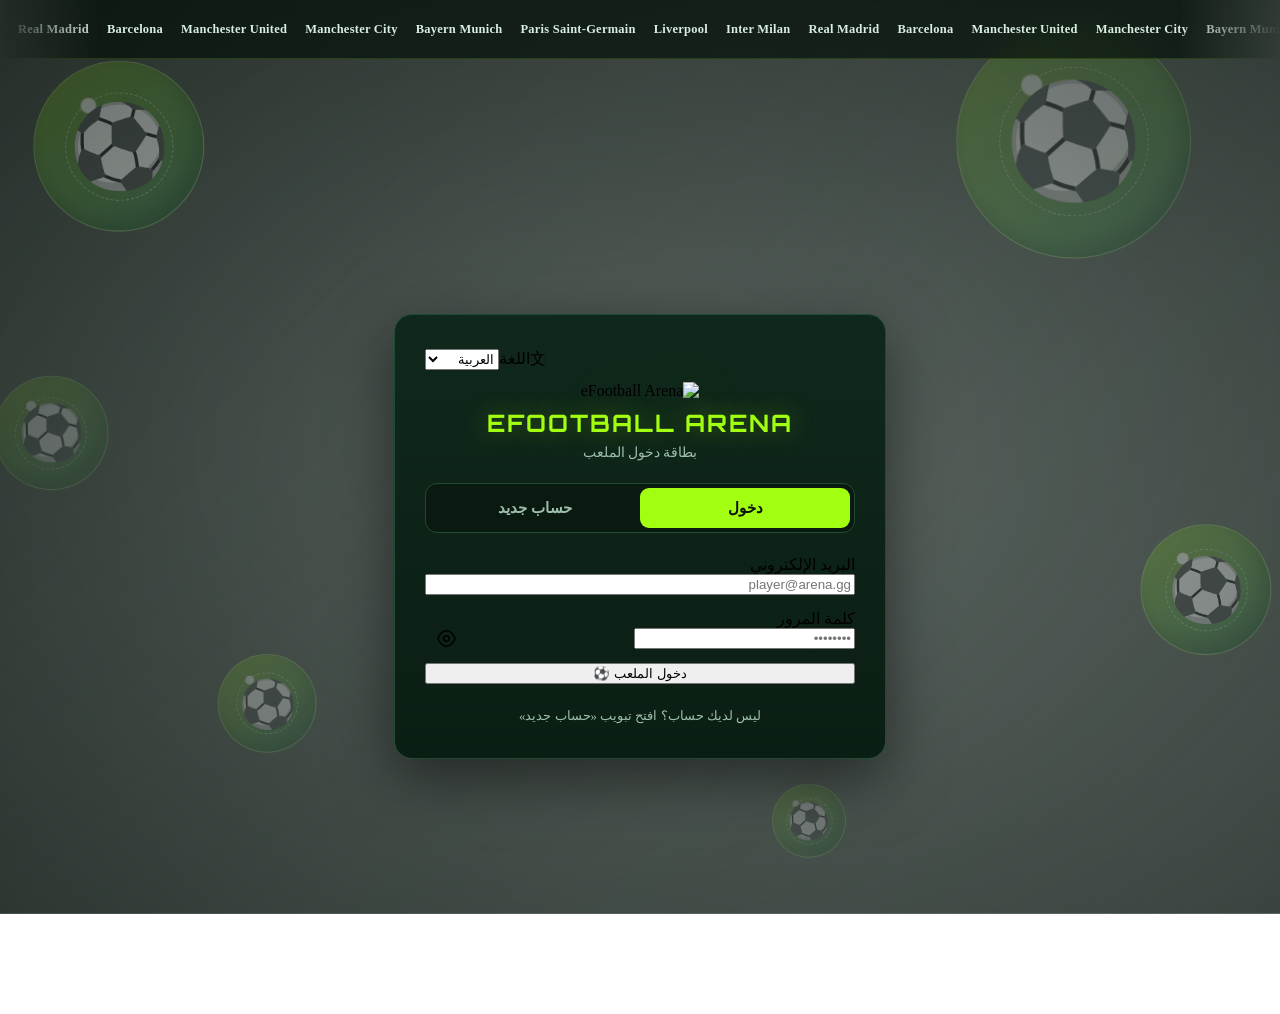
==== frontend/web/auth.html @ dbca2a55 "feat(auth): lamp-cone password reveal on the login form Approved demo v3 integrated as-is: eye toggl" ====
<!DOCTYPE html>
<html lang="ar" dir="rtl">
<head>
  <meta charset="UTF-8" />
  <meta name="viewport" content="width=device-width, initial-scale=1.0" />
  <meta name="theme-color" content="#0b1e13" />
  <title>الدخول — eFootball Arena</title>
  <link rel="preconnect" href="https://fonts.googleapis.com" />
  <link href="https://fonts.googleapis.com/css2?family=Cairo:wght@400;600;700;800&family=Orbitron:wght@500;700&display=swap" rel="stylesheet" />
  <link rel="stylesheet" href="/shared/theme.css" />
  <link rel="icon" type="image/png" sizes="32x32" href="/shared/favicon-32.png" />
  <link rel="icon" type="image/png" sizes="192x192" href="/shared/favicon-192.png" />
  <link rel="apple-touch-icon" href="/shared/favicon-192.png" />
  <link rel="stylesheet" href="/shared/eyes-loader.css" />
  <style>
    body { display: flex; flex-direction: column; align-items: center; min-height: 100vh; min-height: 100svh; padding: 78px 20px 20px; }
    body { position: relative; overflow-x: hidden; isolation: isolate; }
    .club-strip {
      position: fixed; top: 0; left: 0; right: 0; z-index: 3;
      height: 58px; overflow: hidden;
      display: flex; align-items: center;
      border-bottom: 1px solid rgba(163,255,18,.16);
      background: rgba(3,16,9,.68);
      backdrop-filter: blur(10px);
      direction: ltr;
      mask-image: linear-gradient(90deg, transparent, #000 8%, #000 92%, transparent);
    }
    .club-track {
      display: flex; align-items: center; gap: 18px;
      width: max-content; padding-inline: 18px;
      animation: clubs-scroll 34s linear infinite;
    }
    .club-group { display: flex; align-items: center; gap: 18px; }
    .club-item {
      display: inline-flex; align-items: center; gap: 9px;
      min-width: max-content; color: #d8eee0;
      font-size: .78rem; font-weight: 800; letter-spacing: .02em;
      white-space: nowrap;
    }
    .club-crest {
      display: grid; place-items: center;
      width: 30px; height: 30px;
      border: 1px solid rgba(255,255,255,.34);
      border-radius: 6px;
      padding: 3px; object-fit: contain;
      background: rgba(255,255,255,.92);
      box-shadow: 0 0 8px rgba(163,255,18,.12);
    }
    @keyframes clubs-scroll {
      from { transform: translateX(0); }
      to { transform: translateX(-50%); }
    }
    .auth-background {
      position: fixed; inset: 0; z-index: -1; overflow: hidden;
      pointer-events: none;
      background:
        linear-gradient(135deg, rgba(3,16,9,.72), rgba(4,26,15,.54)),
        url("https://images.unsplash.com/photo-1579952363873-27f3bade9f55?auto=format&fit=crop&w=1400&q=75")
        center / cover no-repeat;
      transform: scale(1.03);
    }
    .auth-background::before,
    .auth-background::after {
      content: ""; position: absolute; pointer-events: none;
    }
    .auth-background::before {
      inset: 0;
      background: rgba(3,16,9,.18);
      backdrop-filter: blur(1.5px) saturate(.82);
    }
    .auth-background::after {
      inset: 0;
      background: radial-gradient(ellipse at center, transparent 26%, rgba(2,10,6,.42) 100%);
    }
    .floating-ball {
      position: absolute; display: grid; place-items: center;
      width: var(--ball-size); height: var(--ball-size);
      left: var(--ball-left); top: var(--ball-top);
      border-radius: 50%; opacity: var(--ball-opacity);
      font-size: calc(var(--ball-size) * .48);
      background:
        radial-gradient(circle at 32% 26%, rgba(255,255,255,.9) 0 4%, transparent 5%),
        linear-gradient(145deg, rgba(163,255,18,.48), rgba(34,197,94,.38));
      border: 1px solid rgba(224,255,199,.34);
      box-shadow: 0 0 3px rgba(163,255,18,.1), inset -8px -10px 18px rgba(5,19,10,.28);
      animation: float-ball var(--ball-duration) ease-in-out infinite alternate;
      animation-delay: var(--ball-delay);
    }
    .floating-ball::after {
      content: ""; position: absolute; inset: 18%;
      border: 1px dashed rgba(255,255,255,.52); border-radius: 50%;
      transform: rotate(28deg);
    }
    @keyframes float-ball {
      0% { transform: translate3d(0, 0, 0) rotate(0deg); }
      35% { transform: translate3d(var(--ball-x), var(--ball-y), 0) rotate(80deg); }
      70% { transform: translate3d(var(--ball-x-reverse), var(--ball-y-reverse), 0) rotate(170deg); }
      100% { transform: translate3d(var(--ball-x-end), var(--ball-y-end), 0) rotate(260deg); }
    }
    @media (prefers-reduced-motion: reduce) {
      .floating-ball, .club-track { animation: none; }
    }
    .auth-card {
      width: 100%; max-width: 430px;
      position: relative;
      margin-block: auto;
      background: linear-gradient(180deg, #10281c 0%, #0b1e13 100%);
      border: 1px solid #1f4a33; border-radius: 18px;
      padding: 34px 30px; box-shadow: 0 20px 60px rgba(0,0,0,.5);
      animation: cardIn .4s ease;
    }
    @keyframes cardIn { from { transform: translateY(18px); opacity: 0; } to { transform: none; opacity: 1; } }
    /* The shared theme positions .auth-language absolutely at the card's
       top corner, where it overlaps the centered logo on narrow cards.
       On this page it sits in flow, end-aligned above the logo instead. */
    .auth-card .auth-language { position: static; display: flex; width: fit-content; margin-inline-start: auto; margin-bottom: 12px; }
    .logo { text-align: center; margin-bottom: 22px; }
    .logo .logo-img { height: 108px; width: auto; margin-bottom: 8px; filter: drop-shadow(0 12px 30px rgba(163,255,18,.16)); }
    .logo .mark {
      font-family: "Orbitron", monospace; font-size: 1.5rem; color: #a3ff12;
      letter-spacing: 2px; font-weight: 700; text-shadow: 0 0 24px rgba(163,255,18,.35);
    }
    .logo .sub { color: #9dbfae; font-size: .85rem; margin-top: 6px; }
    .tabs { display: flex; margin: 18px 0 22px; background: #0a1a11; border-radius: 12px; padding: 4px; border: 1px solid #1f4a33; }
    .tabs button {
      flex: 1; padding: 11px; font-family: inherit; font-weight: 700; font-size: .95rem;
      background: transparent; color: #9dbfae; border: none; border-radius: 9px; cursor: pointer;
      transition: background-color .15s ease, color .15s ease;
    }
    .tabs button.active { background: #a3ff12; color: #081309; }
    form { display: none; flex-direction: column; gap: 14px; }
    form.active { display: flex; }
    .field-row { display: flex; flex-direction: column; }
    .hint { font-size: .8rem; color: #9dbfae; margin-top: 10px; text-align: center; }
    .err { color: #ff4d5e; font-size: .85rem; font-weight: 600; display: none; }
    /* Phones: compact card so the whole form fits short viewports;
       the page may still scroll when it cannot (never clipped). */
    @media (max-width: 560px) {
      body { padding: 66px 12px 12px; }
      .auth-card { padding: 24px 18px; border-radius: 16px; }
      .logo { margin-bottom: 14px; }
      .logo .logo-img { height: 74px; }
      .logo .mark { font-size: 1.12rem; letter-spacing: 1px; }
      .tabs { margin: 12px 0 16px; }
      form { gap: 11px; }
    }
    /* Lamp-cone password reveal (approved demo v3, integrated 2026-11-02):
       eye at the password field's inline-end; on reveal the card goes
       black and the v8 cone (inline SVG, radial gradients — no CSS
       filter/mask/clip-path in the light path) lights the password,
       whose text turns dark so it reads only inside the light. RTL:
       the cone is flipped with scaleX(-1), apex on the eye centre. */
    .pw-wrap { position: relative; }
    .pw-wrap .field {
      padding-inline-end: 46px; position: relative; z-index: 1;
      transition: border-color .15s ease, box-shadow .15s ease, background-color .3s ease, color .3s ease;
    }
    #cone {
      position: absolute; z-index: 0; pointer-events: none;
      width: 600px; height: 220px;
      top: 50%; inset-inline-end: 21px;
      transform: translateY(-50%) scaleX(-1);
      opacity: 0; transition: opacity .35s ease;
    }
    .pw-eye {
      position: absolute; inset-inline-end: 5px; top: 50%; transform: translateY(-50%);
      width: 32px; height: 32px; padding: 0; border: none; background: transparent;
      color: var(--muted); cursor: pointer; z-index: 2; display: grid; place-items: center;
    }
    .pw-eye svg { width: 21px; height: 21px; display: block; position: relative; }
    .pw-eye::before {
      content: ""; position: absolute; left: 50%; top: 50%;
      width: 92px; height: 92px; border-radius: 50%;
      transform: translate(-50%, -50%);
      background: radial-gradient(circle,
        rgba(255, 246, 205, .98) 0%,
        rgba(255, 220, 120, .65) 30%,
        rgba(255, 196, 74, .28) 55%,
        rgba(255, 180, 60, 0) 72%);
      opacity: 0; transition: opacity .35s ease;
      pointer-events: none;
    }
    .pw-wrap.show-password #cone { opacity: 1; }
    .pw-wrap.show-password .pw-eye { color: #fff6d8; }
    .pw-wrap.show-password .pw-eye::before { opacity: 1; }
    .pw-wrap.show-password .field { background: transparent; color: #081309; caret-color: #081309; }
    .pw-wrap.show-password .field::placeholder { color: rgba(8, 19, 9, .5); }
    .auth-card.card-dark { background: #000000; }
    #form-login .field-row:not(.pw-row), #form-login .btn, #form-login .hint, #form-login .err { position: relative; z-index: 1; }
  </style>
</head>
<body>
  <div class="club-strip" aria-label="أندية eFootball العالمية">
    <div class="club-track">
      <div class="club-group">
        <span class="club-item"><img class="club-crest" loading="lazy" onerror="this.style.display='none'" src="https://media.api-sports.io/football/teams/541.png" alt="Real Madrid crest">Real Madrid</span>
        <span class="club-item"><img class="club-crest" loading="lazy" onerror="this.style.display='none'" src="https://media.api-sports.io/football/teams/529.png" alt="Barcelona crest">Barcelona</span>
        <span class="club-item"><img class="club-crest" loading="lazy" onerror="this.style.display='none'" src="https://media.api-sports.io/football/teams/33.png" alt="Manchester United crest">Manchester United</span>
        <span class="club-item"><img class="club-crest" loading="lazy" onerror="this.style.display='none'" src="https://media.api-sports.io/football/teams/50.png" alt="Manchester City crest">Manchester City</span>
        <span class="club-item"><img class="club-crest" loading="lazy" onerror="this.style.display='none'" src="https://media.api-sports.io/football/teams/157.png" alt="Bayern Munich crest">Bayern Munich</span>
        <span class="club-item"><img class="club-crest" loading="lazy" onerror="this.style.display='none'" src="https://media.api-sports.io/football/teams/85.png" alt="Paris Saint-Germain crest">Paris Saint-Germain</span>
        <span class="club-item"><img class="club-crest" loading="lazy" onerror="this.style.display='none'" src="https://media.api-sports.io/football/teams/40.png" alt="Liverpool crest">Liverpool</span>
        <span class="club-item"><img class="club-crest" loading="lazy" onerror="this.style.display='none'" src="https://media.api-sports.io/football/teams/505.png" alt="Inter Milan crest">Inter Milan</span>
      </div>
      <div class="club-group" aria-hidden="true">
        <span class="club-item"><img class="club-crest" loading="lazy" onerror="this.style.display='none'" src="https://media.api-sports.io/football/teams/541.png" alt="">Real Madrid</span>
        <span class="club-item"><img class="club-crest" loading="lazy" onerror="this.style.display='none'" src="https://media.api-sports.io/football/teams/529.png" alt="">Barcelona</span>
        <span class="club-item"><img class="club-crest" loading="lazy" onerror="this.style.display='none'" src="https://media.api-sports.io/football/teams/33.png" alt="">Manchester United</span>
        <span class="club-item"><img class="club-crest" loading="lazy" onerror="this.style.display='none'" src="https://media.api-sports.io/football/teams/50.png" alt="">Manchester City</span>
        <span class="club-item"><img class="club-crest" loading="lazy" onerror="this.style.display='none'" src="https://media.api-sports.io/football/teams/157.png" alt="">Bayern Munich</span>
        <span class="club-item"><img class="club-crest" loading="lazy" onerror="this.style.display='none'" src="https://media.api-sports.io/football/teams/85.png" alt="">Paris Saint-Germain</span>
        <span class="club-item"><img class="club-crest" loading="lazy" onerror="this.style.display='none'" src="https://media.api-sports.io/football/teams/40.png" alt="">Liverpool</span>
        <span class="club-item"><img class="club-crest" loading="lazy" onerror="this.style.display='none'" src="https://media.api-sports.io/football/teams/505.png" alt="">Inter Milan</span>
      </div>
    </div>
  </div>
  <div class="auth-background" aria-hidden="true">
    <span class="floating-ball" style="--ball-size:164px;--ball-left:4%;--ball-top:8%;--ball-opacity:.52;--ball-duration:14s;--ball-delay:-3s;--ball-x:180px;--ball-y:120px;--ball-x-reverse:360px;--ball-y-reverse:300px;--ball-x-end:90px;--ball-y-end:470px">⚽</span>
    <span class="floating-ball" style="--ball-size:94px;--ball-left:18%;--ball-top:72%;--ball-opacity:.36;--ball-duration:18s;--ball-delay:-8s;--ball-x:220px;--ball-y:-170px;--ball-x-reverse:430px;--ball-y-reverse:-40px;--ball-x-end:150px;--ball-y-end:-300px">⚽</span>
    <span class="floating-ball" style="--ball-size:226px;--ball-left:74%;--ball-top:4%;--ball-opacity:.42;--ball-duration:21s;--ball-delay:-11s;--ball-x:-220px;--ball-y:180px;--ball-x-reverse:-430px;--ball-y-reverse:390px;--ball-x-end:-110px;--ball-y-end:560px">⚽</span>
    <span class="floating-ball" style="--ball-size:125px;--ball-left:88%;--ball-top:58%;--ball-opacity:.48;--ball-duration:17s;--ball-delay:-5s;--ball-x:-190px;--ball-y:-210px;--ball-x-reverse:-410px;--ball-y-reverse:-30px;--ball-x-end:-150px;--ball-y-end:-380px">⚽</span>
    <span class="floating-ball" style="--ball-size:70px;--ball-left:60%;--ball-top:86%;--ball-opacity:.32;--ball-duration:13s;--ball-delay:-2s;--ball-x:-150px;--ball-y:-100px;--ball-x-reverse:-330px;--ball-y-reverse:-240px;--ball-x-end:-80px;--ball-y-end:-400px">⚽</span>
    <span class="floating-ball" style="--ball-size:109px;--ball-left:1%;--ball-top:42%;--ball-opacity:.3;--ball-duration:23s;--ball-delay:-14s;--ball-x:240px;--ball-y:-100px;--ball-x-reverse:390px;--ball-y-reverse:180px;--ball-x-end:180px;--ball-y-end:420px">⚽</span>
  </div>
  <div class="auth-card">
    <label class="language-picker auth-language" title="اللغة">
      <span aria-hidden="true">文</span>
      <span class="sr-only">اللغة</span>
      <select id="auth-language" aria-label="اللغة">
        <option value="ar">العربية</option>
        <option value="fr">Français</option>
        <option value="en">English</option>
      </select>
    </label>
    <div class="logo">
      <img class="logo-img" src="/shared/logo-symbol.webp" alt="eFootball Arena" />
      <div class="mark">EFOOTBALL ARENA</div>
      <div class="sub">بطاقة دخول الملعب</div>
    </div>

    <div class="tabs" role="tablist" aria-label="خيارات الحساب">
      <button id="tab-login" class="active" type="button" role="tab" aria-selected="true" aria-controls="form-login">دخول</button>
      <button id="tab-register" type="button" role="tab" aria-selected="false" aria-controls="form-register">حساب جديد</button>
    </div>

    <!-- Login -->
    <form id="form-login" class="active" role="tabpanel" aria-labelledby="tab-login">
      <div class="field-row">
        <label class="lbl" for="login-email">البريد الإلكتروني</label>
        <input class="field" id="login-email" name="email" type="email" autocomplete="email" spellcheck="false" required placeholder="player@arena.gg" />
      </div>
      <div class="field-row pw-row">
        <label class="lbl" for="login-password">كلمة المرور</label>
        <div class="pw-wrap" id="pw-wrap">
          <svg id="cone" viewBox="0 0 600 220" preserveAspectRatio="none" aria-hidden="true">
            <defs>
              <radialGradient id="coneGrad" gradientUnits="userSpaceOnUse" cx="600" cy="110" r="600">
                <stop offset="0" stop-color="#fff8dc" stop-opacity="1"/>
                <stop offset="0.25" stop-color="#ffe58f" stop-opacity="0.9"/>
                <stop offset="0.52" stop-color="#ffd261" stop-opacity="0.62"/>
                <stop offset="0.75" stop-color="#ffc44d" stop-opacity="0.28"/>
                <stop offset="0.92" stop-color="#ffb63e" stop-opacity="0"/>
              </radialGradient>
              <radialGradient id="coneCore" gradientUnits="userSpaceOnUse" cx="600" cy="110" r="600">
                <stop offset="0" stop-color="#ffffff" stop-opacity="0.95"/>
                <stop offset="0.3" stop-color="#fff3c4" stop-opacity="0.75"/>
                <stop offset="0.6" stop-color="#ffe58f" stop-opacity="0.35"/>
                <stop offset="0.85" stop-color="#ffdf80" stop-opacity="0"/>
              </radialGradient>
            </defs>
            <polygon points="600,110 0,0 0,220" fill="url(#coneGrad)"/>
            <polygon points="600,110 0,46 0,174" fill="url(#coneCore)"/>
          </svg>
          <input class="field" id="login-password" name="password" type="password" autocomplete="current-password" required placeholder="••••••••" />
          <button class="pw-eye" id="pw-eye" type="button" aria-label="إظهار كلمة المرور">
            <svg viewBox="0 0 24 24" fill="none" stroke="currentColor" stroke-width="1.8" stroke-linecap="round" stroke-linejoin="round" aria-hidden="true">
              <path d="M2 12C5 5.8 8.8 3.2 12 3.2C15.2 3.2 19 5.8 22 12C19 18.2 15.2 20.8 12 20.8C8.8 20.8 5 18.2 2 12Z"/>
              <circle cx="12" cy="12" r="3.2"/>
            </svg>
          </button>
        </div>
      </div>
      <div class="err" id="login-err" role="alert"></div>
      <button class="btn btn-primary" id="btn-login" type="submit">دخول الملعب ⚽</button>
      <div class="hint" data-i18n="ليس لديك حساب؟ افتح تبويب «حساب جديد»">ليس لديك حساب؟ افتح تبويب «حساب جديد»</div>
    </form>

    <!-- Register -->
    <form id="form-register" role="tabpanel" aria-labelledby="tab-register" hidden>
      <div class="field-row">
        <label class="lbl" for="reg-name">اسم اللاعب (الظاهر للجميع)</label>
        <input class="field" id="reg-name" name="display_name" type="text" autocomplete="nickname" required minlength="2" maxlength="100" placeholder="Falcon_7" />
      </div>
      <div class="field-row">
        <label class="lbl" for="reg-email">البريد الإلكتروني</label>
        <input class="field" id="reg-email" name="email" type="email" autocomplete="email" spellcheck="false" required placeholder="player@arena.gg" />
      </div>
      <div class="field-row">
        <label class="lbl" for="reg-password">كلمة المرور (8 خانات على الأقل)</label>
        <input class="field" id="reg-password" name="password" type="password" autocomplete="new-password" required minlength="8" placeholder="••••••••" />
      </div>
      <div class="err" id="reg-err" role="alert"></div>
      <button class="btn btn-primary" id="btn-register" type="submit">إنشاء الحساب والمشاركة 🏆</button>
      <div class="hint" data-i18n="سيبدأ تقييمك معنا من 1000 نقطة ELO">سيبدأ تقييمك معنا من <b>1000</b> نقطة ELO</div>
    </form>
  </div>

  <script src="/shared/i18n.js"></script>
  <script src="/shared/api.js"></script>
  <script src="/shared/eyes-loader.js"></script>
  <script>
    const authLanguage = document.getElementById("auth-language");
    authLanguage.value = i18n.current();
    authLanguage.addEventListener("change", () => i18n.setLanguage(authLanguage.value));

    // A visitor with a live session who lands here (e.g. via the brand
    // logo) belongs on their dashboard, not on a login form. Verify the
    // token first: a dead token is cleared and the form stays usable,
    // and a transient failure leaves the form alone.
    if (Auth.loggedIn()) {
      apiFetch("/auth/me").then(() => { location.href = authReturnPath(); }).catch((err) => {
        if (err.status === 401) {
          localStorage.removeItem(TOKEN_KEY);
          localStorage.removeItem(REFRESH_KEY);
          localStorage.removeItem(USER_KEY);
        }
      });
    }
    const tabLogin = document.getElementById("tab-login");
    const tabRegister = document.getElementById("tab-register");
    const formLogin = document.getElementById("form-login");
    const formRegister = document.getElementById("form-register");

    function setTab(which) {
      tabLogin.classList.toggle("active", which === "login");
      tabRegister.classList.toggle("active", which !== "login");
      formLogin.classList.toggle("active", which === "login");
      formRegister.classList.toggle("active", which !== "login");
      tabLogin.setAttribute("aria-selected", String(which === "login"));
      tabRegister.setAttribute("aria-selected", String(which !== "login"));
      formLogin.hidden = which !== "login";
      formRegister.hidden = which === "login";
    }
    tabLogin.addEventListener("click", () => setTab("login"));
    tabRegister.addEventListener("click", () => setTab("register"));

    // Lamp-cone password reveal: toggle the state class on the wrap, the
    // black card in sync, flip the input type, refocus — the original
    // handler shape from the approved demo.
    const pwWrap = document.getElementById("pw-wrap");
    const pwEye = document.getElementById("pw-eye");
    const pwInput = document.getElementById("login-password");
    const authCard = document.querySelector(".auth-card");
    pwEye.addEventListener("click", (e) => {
      e.preventDefault();
      pwWrap.classList.toggle("show-password");
      authCard.classList.toggle("card-dark", pwWrap.classList.contains("show-password"));
      pwInput.type = pwInput.type === "password" ? "text" : "password";
      pwInput.focus();
    });

    const showErr = (id, msg) => { const e = el(id); e.textContent = msg; e.style.display = "block"; };

    formLogin.addEventListener("submit", async (e) => {
      e.preventDefault();
      const wait = window.EyesLoader ? EyesLoader.wait() : { hide() {} };
      const btn = el("btn-login"); btn.disabled = true; btn.textContent = "جارٍ الدخول...";
      el("login-err").style.display = "none";
      try {
        const pair = await apiFetch("/auth/login", {
          noAuth: true, method: "POST",
          body: JSON.stringify({ email: el("login-email").value.trim(), password: el("login-password").value }),
        });
        Auth.save(pair);
        toast("مرحبًا بعودتك! جارٍ فتح لوحتك...", "ok");
        setTimeout(() => { location.href = authReturnPath(); }, 700);
      } catch (err) {
        wait.hide();
        showErr("login-err", err.detail || "فشل الدخول");
        btn.disabled = false; btn.textContent = "دخول الملعب ⚽";
      }
    });

    const regBtn = el("btn-register");
    const syncRegValidity = () => {
      const ok = el("reg-name").value.trim().length >= 2
        && /^[^\s@]+@[^\s@]+\.[^\s@]+$/.test(el("reg-email").value.trim())
        && el("reg-password").value.length >= 8;
      regBtn.disabled = !ok;
      regBtn.style.opacity = ok ? "" : ".55";
    };
    ["reg-name", "reg-email", "reg-password"].forEach((id) => el(id).addEventListener("input", syncRegValidity));
    syncRegValidity();
    formRegister.addEventListener("submit", async (e) => {
      e.preventDefault();
      const wait = window.EyesLoader ? EyesLoader.wait() : { hide() {} };
      const btn = el("btn-register"); btn.disabled = true; btn.textContent = "جارٍ إنشاء الحساب...";
      el("reg-err").style.display = "none";
      try {
        const pair = await apiFetch("/auth/register", {
          noAuth: true, method: "POST",
          body: JSON.stringify({
            email: el("reg-email").value.trim(),
            password: el("reg-password").value,
            display_name: el("reg-name").value.trim(),
          }),
        });
        Auth.save(pair);
        toast("تم إنشاء حسابك! أهلًا بك في الساحة 🏟️", "ok");
        setTimeout(() => { location.href = authReturnPath(); }, 700);
      } catch (err) {
        // A timeout can mean the server created the account but the
        // response was too slow (cold start + DB wake). Before reporting
        // failure, try logging in with the same credentials: if that
        // succeeds, the registration actually went through.
        if (err.code === "timeout" || err.status === 408) {
          try {
            const pair2 = await apiFetch("/auth/login", {
              noAuth: true, method: "POST",
              body: JSON.stringify({
                email: el("reg-email").value.trim(),
                password: el("reg-password").value              }),
            });
            Auth.save(pair2);
            toast("تم إنشاء حسابك! أهلًا بك في الساحة 🏟️", "ok");
            setTimeout(() => { location.href = authReturnPath(); }, 700);
            return;
          } catch (_) { /* fall through to the error message */ }
        }
        wait.hide();
        let msg = err.detail || "فشل التسجيل";
        if (err.status === 409) msg = "هذا البريد مسجَّل مسبقًا — جرّب الدخول";
        showErr("reg-err", msg);
        btn.disabled = false; btn.textContent = "إنشاء الحساب والمشاركة 🏆";
      }
    });
  </script>
</body>
</html>
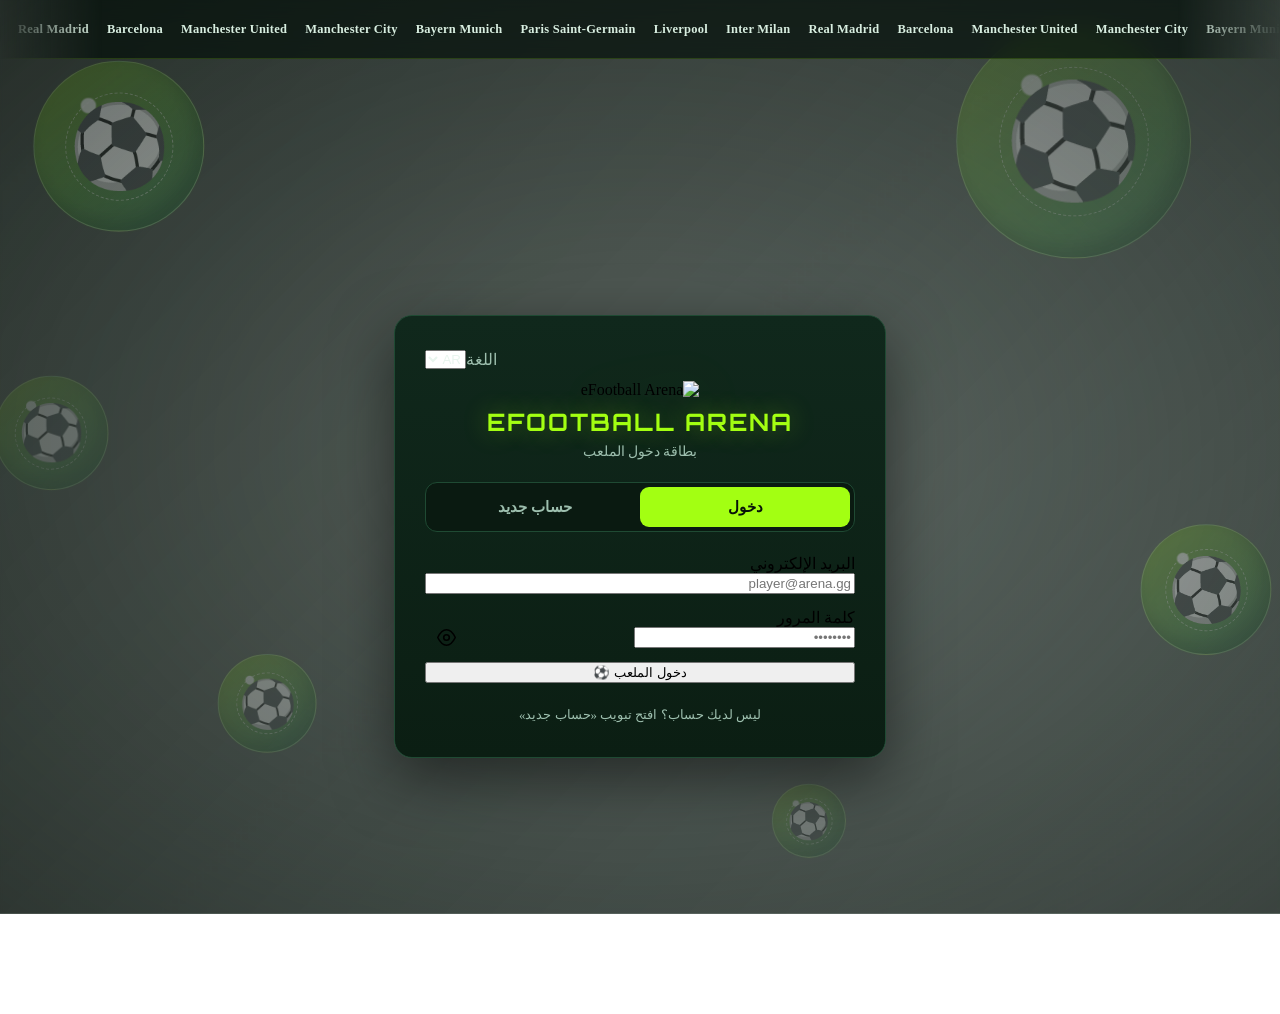
==== commit a0911c58: "style(nav): compact professional language picker (owner request) Pill chip (32px, 30px on phone topb" ====
--- a/frontend/web/auth.html
+++ b/frontend/web/auth.html
@@ -6,8 +6,9 @@
   <meta name="theme-color" content="#0b1e13" />
   <title>الدخول — eFootball Arena</title>
   <link rel="preconnect" href="https://fonts.googleapis.com" />
-  <link href="https://fonts.googleapis.com/css2?family=Cairo:wght@400;600;700;800&family=Orbitron:wght@500;700&display=swap" rel="stylesheet" />
-  <link rel="stylesheet" href="/shared/theme.css" />
+  <link href="https://fonts.googleapis.com/css2?family=IBM+Plex+Sans+Arabic:wght@400;500;600;700&family=Orbitron:wght@500;700&display=swap" rel="stylesheet" />
+  <script>try{if(localStorage.getItem("efa_theme")==="day")document.documentElement.dataset.theme="day"}catch(e){}</script>
+    <link rel="stylesheet" href="/shared/theme.css" />
   <link rel="icon" type="image/png" sizes="32x32" href="/shared/favicon-32.png" />
   <link rel="icon" type="image/png" sizes="192x192" href="/shared/favicon-192.png" />
   <link rel="apple-touch-icon" href="/shared/favicon-192.png" />
@@ -114,6 +115,12 @@
        top corner, where it overlaps the centered logo on narrow cards.
        On this page it sits in flow, end-aligned above the logo instead. */
     .auth-card .auth-language { position: static; display: flex; width: fit-content; margin-inline-start: auto; margin-bottom: 12px; }
+    /* The auth card is a dark surface in BOTH themes, so its picker
+       keeps night colors even when the day theme flips the page
+       variables (otherwise the select text goes dark-on-dark). */
+    .auth-card .language-picker { color: #9dbfae; border-color: #1f4a33; }
+    .auth-card .language-picker select { color: #e8f5ee; }
+    .auth-card .language-picker option { background: #10281c; color: #e8f5ee; }
     .logo { text-align: center; margin-bottom: 22px; }
     .logo .logo-img { height: 108px; width: auto; margin-bottom: 8px; filter: drop-shadow(0 12px 30px rgba(163,255,18,.16)); }
     .logo .mark {
@@ -173,20 +180,147 @@
       width: 92px; height: 92px; border-radius: 50%;
       transform: translate(-50%, -50%);
       background: radial-gradient(circle,
-        rgba(255, 246, 205, .98) 0%,
-        rgba(255, 220, 120, .65) 30%,
-        rgba(255, 196, 74, .28) 55%,
-        rgba(255, 180, 60, 0) 72%);
+        rgba(246, 255, 217, .98) 0%,
+        rgba(198, 255, 94, .65) 30%,
+        rgba(163, 255, 18, .28) 55%,
+        rgba(163, 255, 18, 0) 72%);
       opacity: 0; transition: opacity .35s ease;
       pointer-events: none;
     }
     .pw-wrap.show-password #cone { opacity: 1; }
-    .pw-wrap.show-password .pw-eye { color: #fff6d8; }
+    .pw-wrap.show-password .pw-eye { color: #eaffb0; }
     .pw-wrap.show-password .pw-eye::before { opacity: 1; }
-    .pw-wrap.show-password .field { background: transparent; color: #081309; caret-color: #081309; }
+    .pw-wrap.show-password .field { background: transparent; color: #081309; -webkit-text-fill-color: #081309; caret-color: #081309; }
+
     .pw-wrap.show-password .field::placeholder { color: rgba(8, 19, 9, .5); }
     .auth-card.card-dark { background: #000000; }
     #form-login .field-row:not(.pw-row), #form-login .btn, #form-login .hint, #form-login .err { position: relative; z-index: 1; }
+
+    /* Email verification (OTP) — the video's component (animated ring
+       badge, boxed digits with underline dash + entry burst, liquid-fill
+       verify button, circular resend countdown, full-red error shake)
+       re-skinned in Arena colours: lime/green on the dark card. */
+    .auth-card.verifying .tabs, .auth-card.verifying form { display: none !important; }
+    #panel-verify { text-align: center; padding-top: 4px; }
+    .otp-badge { position: relative; width: 84px; height: 84px; margin: 0 auto 14px; }
+    .otp-ring { position: absolute; inset: 0; width: 84px; height: 84px; }
+    .otp-ring .ring-bg { fill: none; stroke: #1f4a33; stroke-width: 3; }
+    .otp-ring .ring-arc {
+      fill: none; stroke: #a3ff12; stroke-width: 3; stroke-linecap: round;
+      stroke-dasharray: 175 239; transform-origin: 42px 42px;
+      animation: otp-spin 2.6s linear infinite;
+    }
+    .otp-lock {
+      position: absolute; left: 50%; top: 50%; transform: translate(-50%, -50%);
+      width: 32px; height: 32px; color: #a3ff12;
+    }
+    @keyframes otp-spin { to { transform: rotate(360deg); } }
+    .otp-title { font-size: 1.35rem; font-weight: 700; margin: 0 0 6px; }
+    .otp-sub { color: #9dbfae; font-size: .88rem; margin: 0; line-height: 1.6; }
+    .otp-sub b { color: #eaffea; font-weight: 700; }
+    .otp-boxes { display: flex; gap: 8px; justify-content: center; margin: 20px 0 4px; }
+    .otp-cell {
+      position: relative; width: 50px; height: 58px; border-radius: 12px;
+      border: 1.5px solid #1f4a33; background: #0a1a11;
+      display: flex; align-items: center; justify-content: center;
+      transition: border-color .2s ease, box-shadow .2s ease;
+    }
+    .otp-cell.active { border-color: #a3ff12; box-shadow: 0 0 0 3px rgba(163,255,18,.15); }
+    .otp-cell.filled {
+      border: 1.5px solid transparent;
+      background: linear-gradient(#0d2417, #0d2417) padding-box,
+                  linear-gradient(135deg, #a3ff12, #22c55e) border-box;
+    }
+    .otp-box {
+      width: 100%; height: 100%; background: transparent; border: none; outline: none;
+      text-align: center; font-family: "Orbitron", monospace; font-weight: 700;
+      font-size: 1.45rem; color: #eaffea; caret-color: #a3ff12; padding: 0 0 8px;
+    }
+    .otp-dash {
+      position: absolute; bottom: 10px; left: 50%; transform: translateX(-50%);
+      width: 14px; height: 3px; border-radius: 99px; background: #a3ff12; opacity: 0;
+      transition: opacity .15s ease;
+    }
+    .otp-cell.filled .otp-dash { opacity: 1; }
+    .otp-dot {
+      position: absolute; left: 50%; top: 50%; transform: translate(-50%, -62%);
+      width: 6px; height: 6px; border-radius: 50%; background: #527a5a; opacity: .55;
+      pointer-events: none; transition: opacity .15s ease;
+    }
+    .otp-cell.filled .otp-dot, .otp-cell.active .otp-dot { opacity: 0; }
+    .otp-particle {
+      position: absolute; left: 50%; top: 50%; width: 5px; height: 5px; z-index: 2;
+      border-radius: 50%; background: #a3ff12; pointer-events: none;
+      animation: otp-burst .55s ease-out forwards;
+    }
+    @keyframes otp-burst {
+      to { transform: translate(var(--dx), var(--dy)) scale(.35); opacity: 0; }
+    }
+    .otp-err {
+      display: none; align-items: center; justify-content: center; gap: 7px;
+      color: #ff4d5e; font-size: .85rem; font-weight: 600; margin-top: 12px;
+    }
+    .otp-err.show { display: flex; }
+    .otp-err-ic {
+      display: grid; place-items: center; width: 17px; height: 17px; flex: none;
+      border-radius: 50%; background: #ff4d5e; color: #fff; font-size: .72rem; font-weight: 800;
+    }
+    #panel-verify.error .otp-cell { border-color: #ff4d5e; animation: otp-shake .4s ease; }
+    #panel-verify.error .otp-box { color: #ff4d5e; }
+    #panel-verify.error .otp-dash { background: #ff4d5e; }
+    #panel-verify.error .otp-ring .ring-arc { stroke: #ff4d5e; }
+    #panel-verify.error .otp-lock { color: #ff4d5e; }
+    @keyframes otp-shake {
+      10%, 90% { transform: translateX(-1px); } 20%, 80% { transform: translateX(2px); }
+      30%, 50%, 70% { transform: translateX(-3px); } 40%, 60% { transform: translateX(3px); }
+    }
+    .otp-btn {
+      position: relative; width: 100%; margin-top: 18px; padding: 13px;
+      border-radius: 12px; border: 1px solid #1f4a33; background: #0e2a1a;
+      color: #9dbfae; font-family: inherit; font-weight: 700; font-size: 1rem;
+      overflow: hidden; cursor: pointer;
+    }
+    .otp-btn:disabled { cursor: default; }
+    .otp-fill {
+      position: absolute; inset-inline-start: 0; top: 0; bottom: 0; width: 0;
+      background: linear-gradient(90deg, #a3ff12, #22c55e); transition: width .3s ease;
+    }
+    .otp-btn-label { position: relative; z-index: 1; transition: color .2s ease; }
+    .otp-btn.ready .otp-btn-label { color: #081309; }
+    .otp-spin {
+      position: relative; z-index: 1; display: inline-block; width: 15px; height: 15px;
+      margin-inline-start: 8px; vertical-align: -2px; border-radius: 50%;
+      border: 2px solid rgba(8,19,9,.3); border-top-color: #081309;
+      animation: otp-spin .7s linear infinite;
+    }
+    .otp-resend-row {
+      margin-top: 16px; font-size: .85rem; color: #9dbfae;
+      display: flex; gap: 8px; justify-content: center; align-items: center;
+    }
+    .otp-resend-btn {
+      background: none; border: none; padding: 2px 4px; cursor: pointer;
+      color: #eaffea; font-family: inherit; font-size: .85rem; font-weight: 700;
+      display: inline-flex; gap: 6px; align-items: center;
+    }
+    .otp-resend-btn:disabled { color: #9dbfae; cursor: default; font-weight: 600; }
+    .resend-ring { width: 18px; height: 18px; transform: rotate(-90deg); flex: none; }
+    .resend-ring .rr-bg { fill: none; stroke: #1f4a33; stroke-width: 2.5; }
+    .resend-ring .rr-arc {
+      fill: none; stroke: #a3ff12; stroke-width: 2.5; stroke-linecap: round;
+      stroke-dasharray: 50.27; stroke-dashoffset: 0;
+    }
+    .otp-back {
+      margin-top: 12px; background: none; border: none; cursor: pointer;
+      color: #9dbfae; font-family: inherit; font-size: .82rem; text-decoration: underline;
+    }
+    @media (max-width: 560px) {
+      .otp-cell { width: 44px; height: 52px; }
+      .otp-box { font-size: 1.25rem; }
+    }
+    @media (prefers-reduced-motion: reduce) {
+      .otp-ring .ring-arc, .otp-spin { animation: none; }
+      #panel-verify.error .otp-cell { animation: none; }
+    }
   </style>
 </head>
 <body>
@@ -224,12 +358,12 @@
   </div>
   <div class="auth-card">
     <label class="language-picker auth-language" title="اللغة">
-      <span aria-hidden="true">文</span>
+      <span class="lang-globe" aria-hidden="true"><svg viewBox="0 0 24 24" fill="none" stroke="currentColor" stroke-width="1.8" stroke-linecap="round" stroke-linejoin="round"><circle cx="12" cy="12" r="10"/><path d="M2 12h20"/><path d="M12 2a15.3 15.3 0 0 1 4 10 15.3 15.3 0 0 1-4 10 15.3 15.3 0 0 1-4-10 15.3 15.3 0 0 1 4-10z"/></svg></span>
       <span class="sr-only">اللغة</span>
       <select id="auth-language" aria-label="اللغة">
-        <option value="ar">العربية</option>
-        <option value="fr">Français</option>
-        <option value="en">English</option>
+        <option value="ar">AR</option>
+        <option value="fr">FR</option>
+        <option value="en">EN</option>
       </select>
     </label>
     <div class="logo">
@@ -255,17 +389,17 @@
           <svg id="cone" viewBox="0 0 600 220" preserveAspectRatio="none" aria-hidden="true">
             <defs>
               <radialGradient id="coneGrad" gradientUnits="userSpaceOnUse" cx="600" cy="110" r="600">
-                <stop offset="0" stop-color="#fff8dc" stop-opacity="1"/>
-                <stop offset="0.25" stop-color="#ffe58f" stop-opacity="0.9"/>
-                <stop offset="0.52" stop-color="#ffd261" stop-opacity="0.62"/>
-                <stop offset="0.75" stop-color="#ffc44d" stop-opacity="0.28"/>
-                <stop offset="0.92" stop-color="#ffb63e" stop-opacity="0"/>
+                <stop offset="0" stop-color="#f6ffd9" stop-opacity="1"/>
+                <stop offset="0.25" stop-color="#d8ff7a" stop-opacity="0.9"/>
+                <stop offset="0.52" stop-color="#a3ff12" stop-opacity="0.62"/>
+                <stop offset="0.75" stop-color="#7ed40a" stop-opacity="0.28"/>
+                <stop offset="0.92" stop-color="#6dcc0a" stop-opacity="0"/>
               </radialGradient>
               <radialGradient id="coneCore" gradientUnits="userSpaceOnUse" cx="600" cy="110" r="600">
                 <stop offset="0" stop-color="#ffffff" stop-opacity="0.95"/>
-                <stop offset="0.3" stop-color="#fff3c4" stop-opacity="0.75"/>
-                <stop offset="0.6" stop-color="#ffe58f" stop-opacity="0.35"/>
-                <stop offset="0.85" stop-color="#ffdf80" stop-opacity="0"/>
+                <stop offset="0.3" stop-color="#f2ffd0" stop-opacity="0.75"/>
+                <stop offset="0.6" stop-color="#d8ff7a" stop-opacity="0.35"/>
+                <stop offset="0.85" stop-color="#b8ff45" stop-opacity="0"/>
               </radialGradient>
             </defs>
             <polygon points="600,110 0,0 0,220" fill="url(#coneGrad)"/>
@@ -303,6 +437,54 @@
       <button class="btn btn-primary" id="btn-register" type="submit">إنشاء الحساب والمشاركة 🏆</button>
       <div class="hint" data-i18n="سيبدأ تقييمك معنا من 1000 نقطة ELO">سيبدأ تقييمك معنا من <b>1000</b> نقطة ELO</div>
     </form>
+
+    <!-- Email verification (OTP) — shown after register / unverified login -->
+    <section id="panel-verify" hidden>
+      <div class="otp-badge" aria-hidden="true">
+        <svg class="otp-ring" viewBox="0 0 84 84">
+          <circle class="ring-bg" cx="42" cy="42" r="38"></circle>
+          <circle class="ring-arc" cx="42" cy="42" r="38"></circle>
+        </svg>
+        <svg class="otp-lock" viewBox="0 0 24 24" fill="none" stroke="currentColor" stroke-width="1.9" stroke-linecap="round" stroke-linejoin="round">
+          <rect x="4.5" y="10.5" width="15" height="9.5" rx="2"></rect>
+          <path d="M8 10.5V7.8a4 4 0 0 1 8 0v2.7"></path>
+          <circle cx="12" cy="15.2" r="1.4" fill="currentColor" stroke="none"></circle>
+        </svg>
+      </div>
+      <h2 class="otp-title" data-i18n="أثبت أنه أنت">أثبت أنه أنت</h2>
+      <p class="otp-sub">
+        <span data-i18n="أدخل الرمز المكوّن من 6 أرقام الذي أرسلناه إلى">أدخل الرمز المكوّن من 6 أرقام الذي أرسلناه إلى</span><br />
+        <b id="otp-email" dir="ltr"></b>
+      </p>
+      <div class="otp-boxes" id="otp-boxes" dir="ltr">
+        <div class="otp-cell"><input class="otp-box" type="text" inputmode="numeric" autocomplete="one-time-code" aria-label="1" /><span class="otp-dash"></span><span class="otp-dot"></span></div>
+        <div class="otp-cell"><input class="otp-box" type="text" inputmode="numeric" aria-label="2" /><span class="otp-dash"></span><span class="otp-dot"></span></div>
+        <div class="otp-cell"><input class="otp-box" type="text" inputmode="numeric" aria-label="3" /><span class="otp-dash"></span><span class="otp-dot"></span></div>
+        <div class="otp-cell"><input class="otp-box" type="text" inputmode="numeric" aria-label="4" /><span class="otp-dash"></span><span class="otp-dot"></span></div>
+        <div class="otp-cell"><input class="otp-box" type="text" inputmode="numeric" aria-label="5" /><span class="otp-dash"></span><span class="otp-dot"></span></div>
+        <div class="otp-cell"><input class="otp-box" type="text" inputmode="numeric" aria-label="6" /><span class="otp-dash"></span><span class="otp-dot"></span></div>
+      </div>
+      <div class="otp-err" id="otp-err" role="alert">
+        <span class="otp-err-ic" aria-hidden="true">!</span><span id="otp-err-text"></span>
+      </div>
+      <button class="otp-btn" id="btn-verify" type="button" disabled>
+        <span class="otp-fill" id="otp-fill"></span>
+        <span class="otp-btn-label" id="otp-btn-label" data-i18n="تأكيد الرمز">تأكيد الرمز</span>
+        <span class="otp-spin" id="otp-spin" hidden></span>
+      </button>
+      <div class="otp-resend-row">
+        <span data-i18n="لم يصلك الرمز؟">لم يصلك الرمز؟</span>
+        <button class="otp-resend-btn" id="btn-resend" type="button" disabled>
+          <svg class="resend-ring" viewBox="0 0 20 20" aria-hidden="true">
+            <circle class="rr-bg" cx="10" cy="10" r="8"></circle>
+            <circle class="rr-arc" id="resend-arc" cx="10" cy="10" r="8"></circle>
+          </svg>
+          <span id="resend-text" data-i18n="إعادة الإرسال خلال">إعادة الإرسال خلال</span>
+          <span id="resend-timer">0:30</span>
+        </button>
+      </div>
+      <button class="otp-back" id="btn-verify-back" type="button" data-i18n="استخدام بريد آخر">استخدام بريد آخر</button>
+    </section>
   </div>
 
   <script src="/shared/i18n.js"></script>
@@ -376,8 +558,13 @@
         setTimeout(() => { location.href = authReturnPath(); }, 700);
       } catch (err) {
         wait.hide();
+        btn.disabled = false; btn.textContent = "دخول الملعب ⚽";
+        if (err.status === 403 && err.detail === "EMAIL_NOT_VERIFIED") {
+          showVerify(el("login-email").value.trim(), true);
+          toast("بريدك غير مؤكَّد بعد — أدخل الرمز المرسل إليه لإكمال الدخول", "ok");
+          return;
+        }
         showErr("login-err", err.detail || "فشل الدخول");
-        btn.disabled = false; btn.textContent = "دخول الملعب ⚽";
       }
     });
 
@@ -405,6 +592,13 @@
             display_name: el("reg-name").value.trim(),
           }),
         });
+        if (pair && pair.verification_required) {
+          wait.hide();
+          btn.disabled = false; btn.textContent = "إنشاء الحساب والمشاركة 🏆";
+          showVerify(el("reg-email").value.trim(), false);
+          toast("أرسلنا رمز تأكيد إلى بريدك", "ok");
+          return;
+        }
         Auth.save(pair);
         toast("تم إنشاء حسابك! أهلًا بك في الساحة 🏟️", "ok");
         setTimeout(() => { location.href = authReturnPath(); }, 700);
@@ -425,7 +619,14 @@
             toast("تم إنشاء حسابك! أهلًا بك في الساحة 🏟️", "ok");
             setTimeout(() => { location.href = authReturnPath(); }, 700);
             return;
-          } catch (_) { /* fall through to the error message */ }
+          } catch (err2) {
+            if (err2.status === 403 && err2.detail === "EMAIL_NOT_VERIFIED") {
+              wait.hide();
+              showVerify(el("reg-email").value.trim(), false);
+              return;
+            }
+            /* fall through to the error message */
+          }
         }
         wait.hide();
         let msg = err.detail || "فشل التسجيل";
@@ -434,6 +635,221 @@
         btn.disabled = false; btn.textContent = "إنشاء الحساب والمشاركة 🏆";
       }
     });
+
+    // ===== Email verification (OTP) =====
+    // The video's component mechanics: boxed digits that advance on
+    // entry with a particle burst, a verify button that fills like a
+    // liquid as digits land, a circular 30 s resend countdown, and a
+    // full-red shake state on a wrong code.
+    const OTP_LEN = 6;
+    const RESEND_SECONDS = 30;
+    const RESEND_CIRC = 50.27;
+    const panelVerify = el("panel-verify");
+    const otpInputs = [...document.querySelectorAll(".otp-box")];
+    const otpCells = [...document.querySelectorAll(".otp-cell")];
+    const btnVerify = el("btn-verify");
+    const otpFill = el("otp-fill");
+    const otpBtnLabel = el("otp-btn-label");
+    const otpSpin = el("otp-spin");
+    const btnResend = el("btn-resend");
+    const resendText = el("resend-text");
+    const resendTimer = el("resend-timer");
+    const resendArc = el("resend-arc");
+    const reducedMotion = window.matchMedia("(prefers-reduced-motion: reduce)").matches;
+    let verifyEmail = "";
+    let otpSubmitting = false;
+    let resendLeft = 0;
+    let resendTick = null;
+
+    const setDynLabel = (node, ar) => { node.textContent = ar; node.dataset.i18n = ar; };
+    const maskEmail = (email) => {
+      const at = email.indexOf("@");
+      return at < 1 ? email : email.slice(0, 1) + "•••••" + email.slice(at);
+    };
+    const otpCode = () => otpInputs.map((i) => i.value).join("");
+
+    function otpSetError(msg) {
+      el("otp-err").classList.toggle("show", !!msg);
+      panelVerify.classList.toggle("error", !!msg);
+      if (msg) el("otp-err-text").textContent = msg;
+    }
+
+    function otpProgress() {
+      const n = otpInputs.filter((i) => i.value).length;
+      otpFill.style.width = (n / OTP_LEN) * 100 + "%";
+      btnVerify.disabled = n < OTP_LEN || otpSubmitting;
+      btnVerify.classList.toggle("ready", n === OTP_LEN);
+    }
+
+    function otpClear() {
+      otpInputs.forEach((i) => { i.value = ""; });
+      otpCells.forEach((c) => c.classList.remove("filled"));
+      otpProgress();
+    }
+
+    function otpBurst(cell) {
+      if (reducedMotion) return;
+      for (let k = 0; k < 6; k++) {
+        const p = document.createElement("span");
+        p.className = "otp-particle";
+        const ang = (k * 60 + Math.random() * 30) * (Math.PI / 180);
+        const dist = 22 + Math.random() * 13;
+        p.style.setProperty("--dx", Math.cos(ang) * dist + "px");
+        p.style.setProperty("--dy", Math.sin(ang) * dist + "px");
+        cell.appendChild(p);
+        setTimeout(() => p.remove(), 620);
+      }
+    }
+
+    function showVerify(email, autoResend) {
+      verifyEmail = email;
+      authCard.classList.add("verifying");
+      panelVerify.hidden = false;
+      el("otp-email").textContent = maskEmail(email);
+      otpSetError(null);
+      otpClear();
+      startResendCountdown(RESEND_SECONDS);
+      setTimeout(() => otpInputs[0].focus(), 60);
+      if (autoResend) doResend();
+    }
+
+    function hideVerify() {
+      authCard.classList.remove("verifying");
+      panelVerify.hidden = true;
+      if (resendTick) { clearInterval(resendTick); resendTick = null; }
+      setTab("login");
+    }
+
+    function startResendCountdown(seconds) {
+      if (resendTick) clearInterval(resendTick);
+      resendLeft = seconds;
+      btnResend.disabled = true;
+      setDynLabel(resendText, "إعادة الإرسال خلال");
+      resendTimer.hidden = false;
+      const paint = () => {
+        resendTimer.textContent = Math.floor(resendLeft / 60) + ":" + String(resendLeft % 60).padStart(2, "0");
+        resendArc.style.strokeDashoffset = String(RESEND_CIRC * (1 - resendLeft / RESEND_SECONDS));
+      };
+      paint();
+      resendTick = setInterval(() => {
+        resendLeft -= 1;
+        if (resendLeft <= 0) {
+          clearInterval(resendTick); resendTick = null;
+          btnResend.disabled = false;
+          setDynLabel(resendText, "إعادة إرسال الرمز");
+          resendTimer.hidden = true;
+          resendArc.style.strokeDashoffset = String(RESEND_CIRC);
+          return;
+        }
+        paint();
+      }, 1000);
+    }
+
+    async function doResend() {
+      if (resendLeft > 0 && resendTick) return;
+      btnResend.disabled = true;
+      try {
+        await apiFetch("/auth/resend-verification", {
+          noAuth: true, method: "POST",
+          body: JSON.stringify({ email: verifyEmail }),
+        });
+        toast("أُرسل رمز جديد إلى بريدك", "ok");
+      } catch (err) {
+        if (err.status === 429) otpSetError("محاولات كثيرة — اطلب رمزًا جديدًا");
+      }
+      otpClear();
+      otpInputs[0].focus();
+      startResendCountdown(RESEND_SECONDS);
+    }
+
+    async function submitVerify() {
+      if (otpSubmitting || otpCode().length < OTP_LEN) return;
+      otpSubmitting = true;
+      otpProgress();
+      setDynLabel(otpBtnLabel, "جارٍ التحقق...");
+      otpSpin.hidden = false;
+      try {
+        const pair = await apiFetch("/auth/verify-email", {
+          noAuth: true, method: "POST",
+          body: JSON.stringify({ email: verifyEmail, code: otpCode() }),
+        });
+        Auth.save(pair);
+        toast("تم تأكيد بريدك! أهلًا بك في الساحة 🏟️", "ok");
+        setTimeout(() => { location.href = authReturnPath(); }, 700);
+      } catch (err) {
+        otpSubmitting = false;
+        setDynLabel(otpBtnLabel, "تأكيد الرمز");
+        otpSpin.hidden = true;
+        otpSetError(err.status === 429
+          ? "محاولات كثيرة — اطلب رمزًا جديدًا"
+          : "الرمز غير صحيح. حاول مجددًا.");
+        setTimeout(() => { otpClear(); otpInputs[0].focus(); }, 480);
+      }
+    }
+
+    otpInputs.forEach((input, idx) => {
+      const cell = otpCells[idx];
+      input.addEventListener("focus", () => cell.classList.add("active"));
+      input.addEventListener("blur", () => cell.classList.remove("active"));
+      input.addEventListener("input", () => {
+        let v = input.value.replace(/\D/g, "");
+        if (v.length > 1) {
+          // Paste / autofill landing in one box: spread the digits.
+          v.split("").slice(0, OTP_LEN - idx).forEach((d, k) => {
+            otpInputs[idx + k].value = d;
+            otpCells[idx + k].classList.add("filled");
+          });
+          input.value = v[0];
+          const next = Math.min(idx + v.length, OTP_LEN - 1);
+          otpInputs[next].focus();
+        } else {
+          input.value = v;
+          cell.classList.toggle("filled", !!v);
+          if (v) {
+            otpBurst(cell);
+            if (idx < OTP_LEN - 1) otpInputs[idx + 1].focus();
+          }
+        }
+        otpSetError(null);
+        otpProgress();
+        if (otpCode().length === OTP_LEN) submitVerify();
+      });
+      input.addEventListener("keydown", (e) => {
+        if (e.key === "Backspace") {
+          e.preventDefault();
+          if (input.value) {
+            input.value = "";
+            cell.classList.remove("filled");
+            otpProgress();
+          } else if (idx > 0) {
+            otpInputs[idx - 1].focus();
+            otpInputs[idx - 1].value = "";
+            otpCells[idx - 1].classList.remove("filled");
+            otpProgress();
+          }
+        } else if (e.key === "ArrowLeft" && idx > 0) {
+          otpInputs[idx - 1].focus();
+        } else if (e.key === "ArrowRight" && idx < OTP_LEN - 1) {
+          otpInputs[idx + 1].focus();
+        }
+      });
+    });
+    el("otp-boxes").addEventListener("paste", (e) => {
+      e.preventDefault();
+      const digits = (e.clipboardData.getData("text") || "").replace(/\D/g, "").slice(0, OTP_LEN);
+      if (!digits) return;
+      digits.split("").forEach((d, k) => {
+        otpInputs[k].value = d;
+        otpCells[k].classList.add("filled");
+      });
+      otpSetError(null);
+      otpProgress();
+      if (digits.length === OTP_LEN) submitVerify();
+      else otpInputs[digits.length].focus();
+    });
+    btnVerify.addEventListener("click", submitVerify);
+    btnResend.addEventListener("click", doResend);
+    el("btn-verify-back").addEventListener("click", hideVerify);
   </script>
 </body>
 </html>
